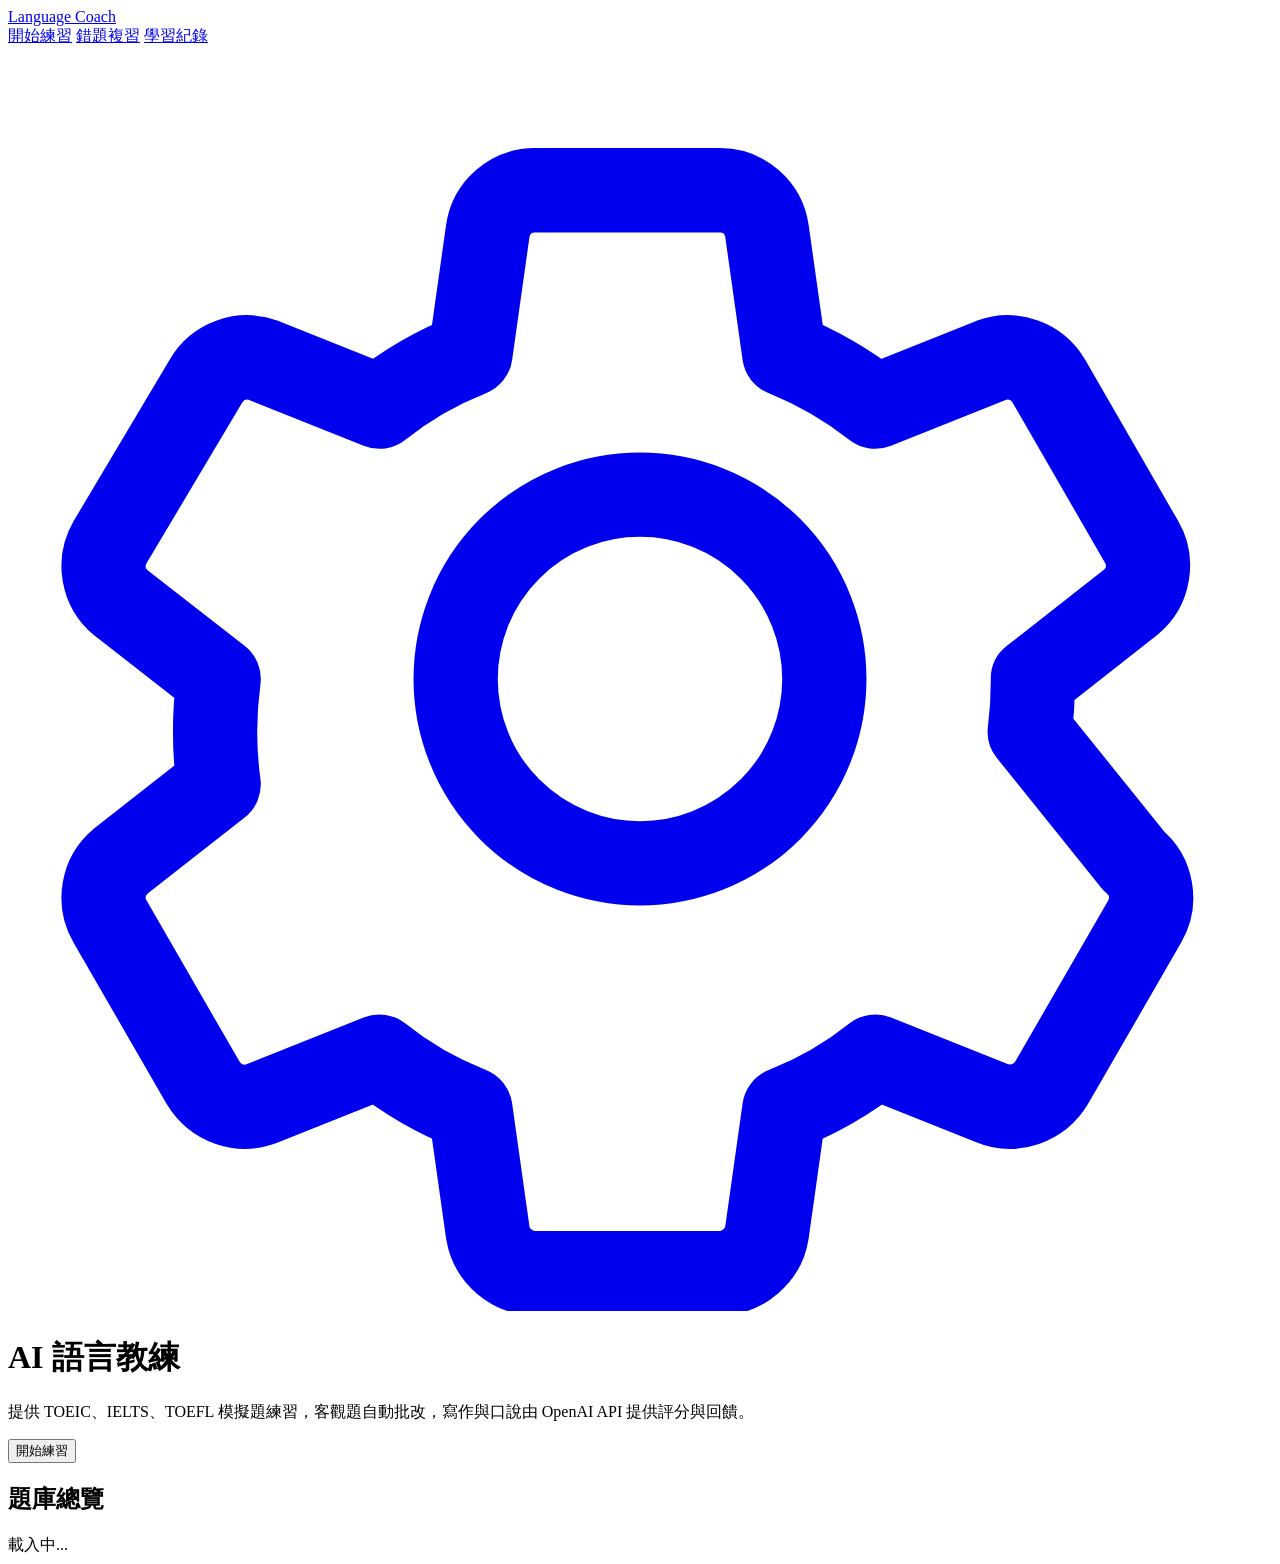
==== app/templates/index.html @ 825c1b6d "style(frontend): 改為黑白灰玻璃擬態視覺風格，移除所有裝飾性 emoji" ====
<!doctype html>
<html lang="zh-Hant">
<head>
  <meta charset="utf-8" />
  <meta name="viewport" content="width=device-width, initial-scale=1" />
  <title>Language Coach</title>
  <link rel="stylesheet" href="/static/style.css" />
</head>
<body>
  <header class="site">
    <a href="/">Language Coach</a>
    <nav>
      <a href="/practice">開始練習</a>
      <a href="/review">錯題複習</a>
      <a href="/history">學習紀錄</a>
      <a href="/settings" class="gear-link" title="設定" aria-label="設定"><svg class="icon" viewBox="0 0 24 24" fill="none" stroke="currentColor" stroke-width="1.6" stroke-linecap="round" stroke-linejoin="round"><path d="M12 15.5a3.5 3.5 0 1 0 0-7 3.5 3.5 0 0 0 0 7Z"/><path d="M19.4 13a7.4 7.4 0 0 0 .06-1l1.86-1.46a.9.9 0 0 0 .2-1.15l-1.76-3.05a.9.9 0 0 0-1.09-.39l-2.2.88a7.3 7.3 0 0 0-1.73-1l-.33-2.34a.9.9 0 0 0-.89-.77h-3.52a.9.9 0 0 0-.89.77l-.33 2.34c-.63.25-1.21.58-1.73 1l-2.2-.88a.9.9 0 0 0-1.09.39L1.94 9.4a.9.9 0 0 0 .2 1.15L4 12a7.4 7.4 0 0 0 0 2l-1.86 1.46a.9.9 0 0 0-.2 1.15l1.76 3.05c.24.4.72.57 1.15.39l2.2-.88c.52.42 1.1.75 1.73 1l.33 2.34c.07.44.46.77.89.77h3.52c.43 0 .82-.33.89-.77l.33-2.34c.63-.25 1.21-.58 1.73-1l2.2.88c.43.18.91.01 1.15-.39l1.76-3.05a.9.9 0 0 0-.2-1.15L19.4 13Z"/></svg></a>
    </nav>
  </header>
  <main>
    <div class="card">
      <h1>AI 語言教練</h1>
      <p>提供 TOEIC、IELTS、TOEFL 模擬題練習，客觀題自動批改，寫作與口說由 OpenAI API 提供評分與回饋。</p>
      <button onclick="location.href='/practice'">開始練習</button>
    </div>
    <div class="card">
      <h2>題庫總覽</h2>
      <div id="exam-summary">載入中...</div>
    </div>
  </main>
  <script>
    fetch('/api/exams').then(r => r.json()).then(rows => {
      const el = document.getElementById('exam-summary');
      if (!rows.length) { el.textContent = '尚無題目資料。'; return; }
      const byExam = {};
      rows.forEach(r => {
        byExam[r.exam] = byExam[r.exam] || { total: 0, sections: {} };
        byExam[r.exam].total += r.count;
        byExam[r.exam].sections[r.section] = (byExam[r.exam].sections[r.section] || 0) + r.count;
      });
      el.innerHTML = Object.entries(byExam).map(([exam, info]) => `
        <p><strong>${exam}</strong> - 共 ${info.total} 題
        ${Object.entries(info.sections).map(([s, c]) => `${s}: ${c}`).join('　')}</p>
      `).join('');
    });
  </script>
</body>
</html>
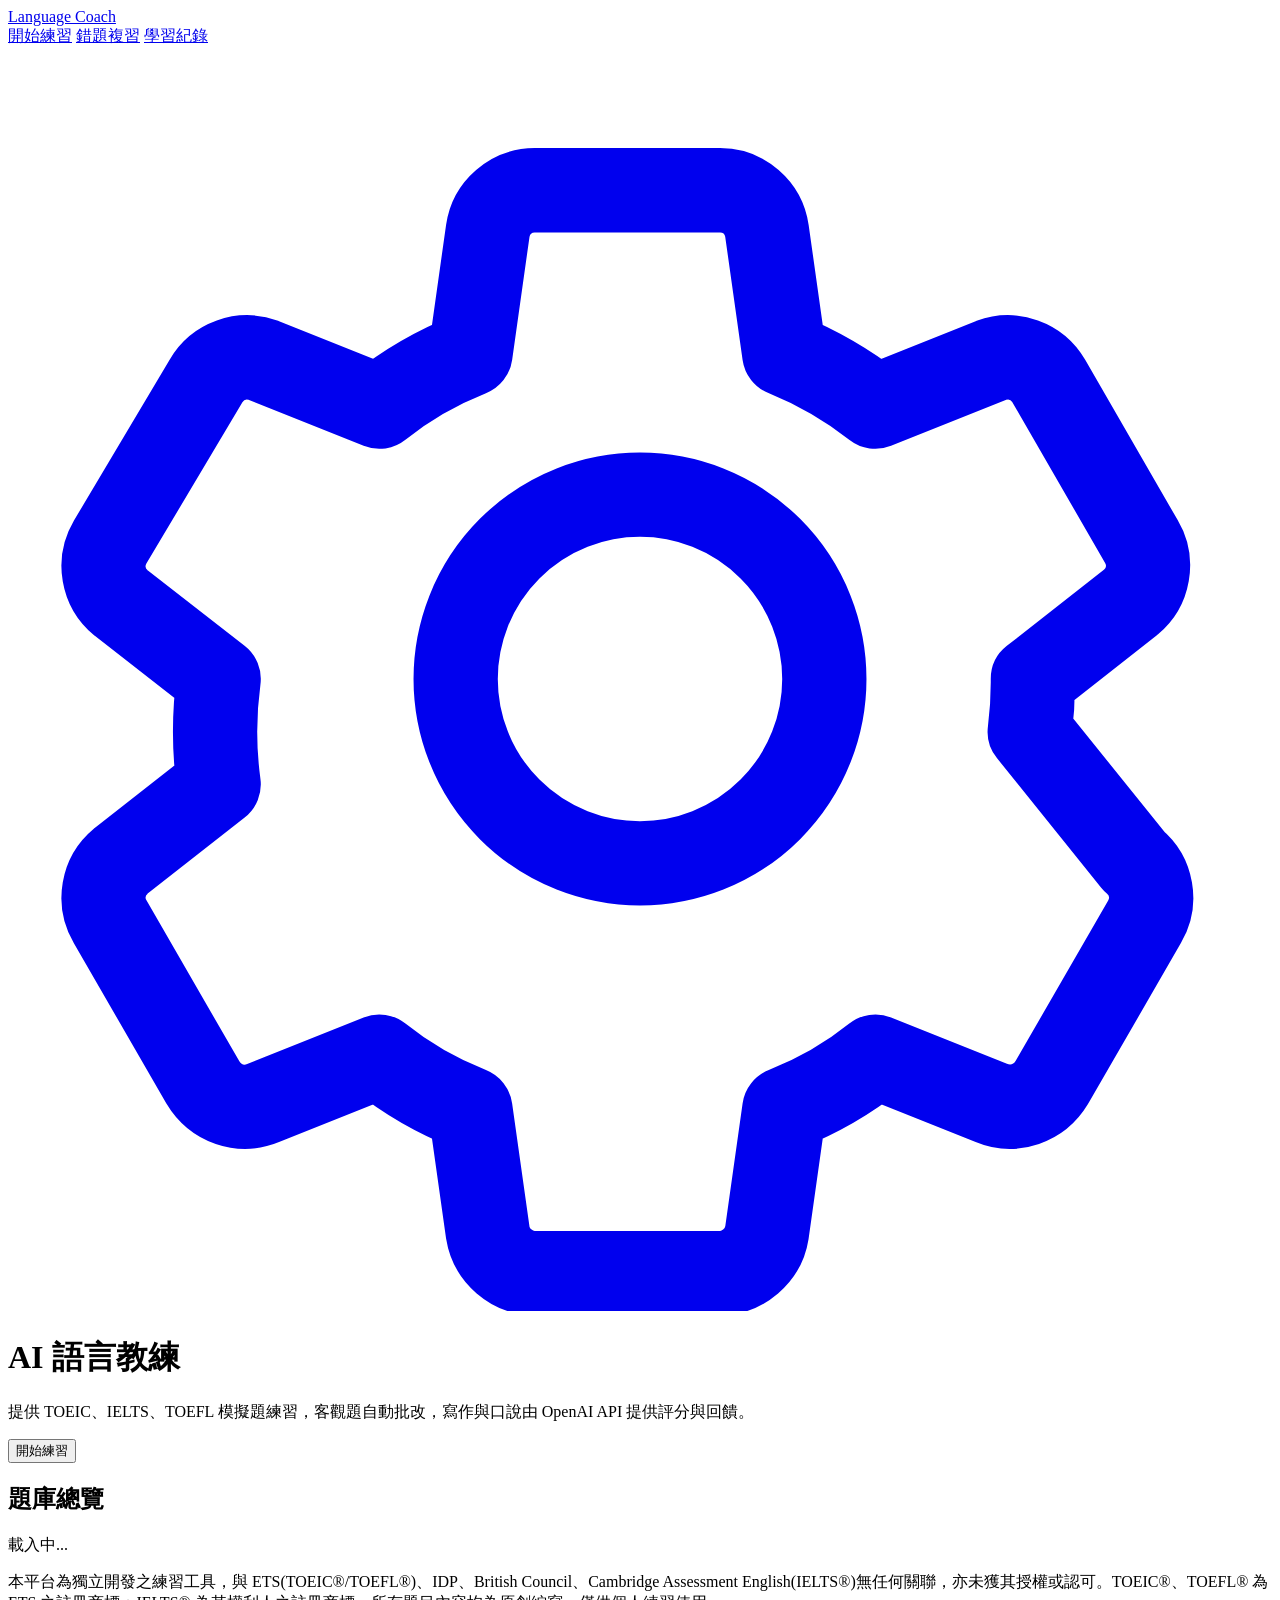
==== commit bf0246b2: "docs(frontend): 頁尾加上商標免責聲明以降低法律風險" ====
--- a/app/templates/index.html
+++ b/app/templates/index.html
@@ -27,6 +27,9 @@
       <div id="exam-summary">載入中...</div>
     </div>
   </main>
+  <footer class="site-footer">
+    <p>本平台為獨立開發之練習工具，與 ETS(TOEIC&reg;/TOEFL&reg;)、IDP、British Council、Cambridge Assessment English(IELTS&reg;)無任何關聯，亦未獲其授權或認可。TOEIC&reg;、TOEFL&reg; 為 ETS 之註冊商標；IELTS&reg; 為其權利人之註冊商標。所有題目內容均為原創編寫，僅供個人練習使用。</p>
+  </footer>
   <script>
     fetch('/api/exams').then(r => r.json()).then(rows => {
       const el = document.getElementById('exam-summary');
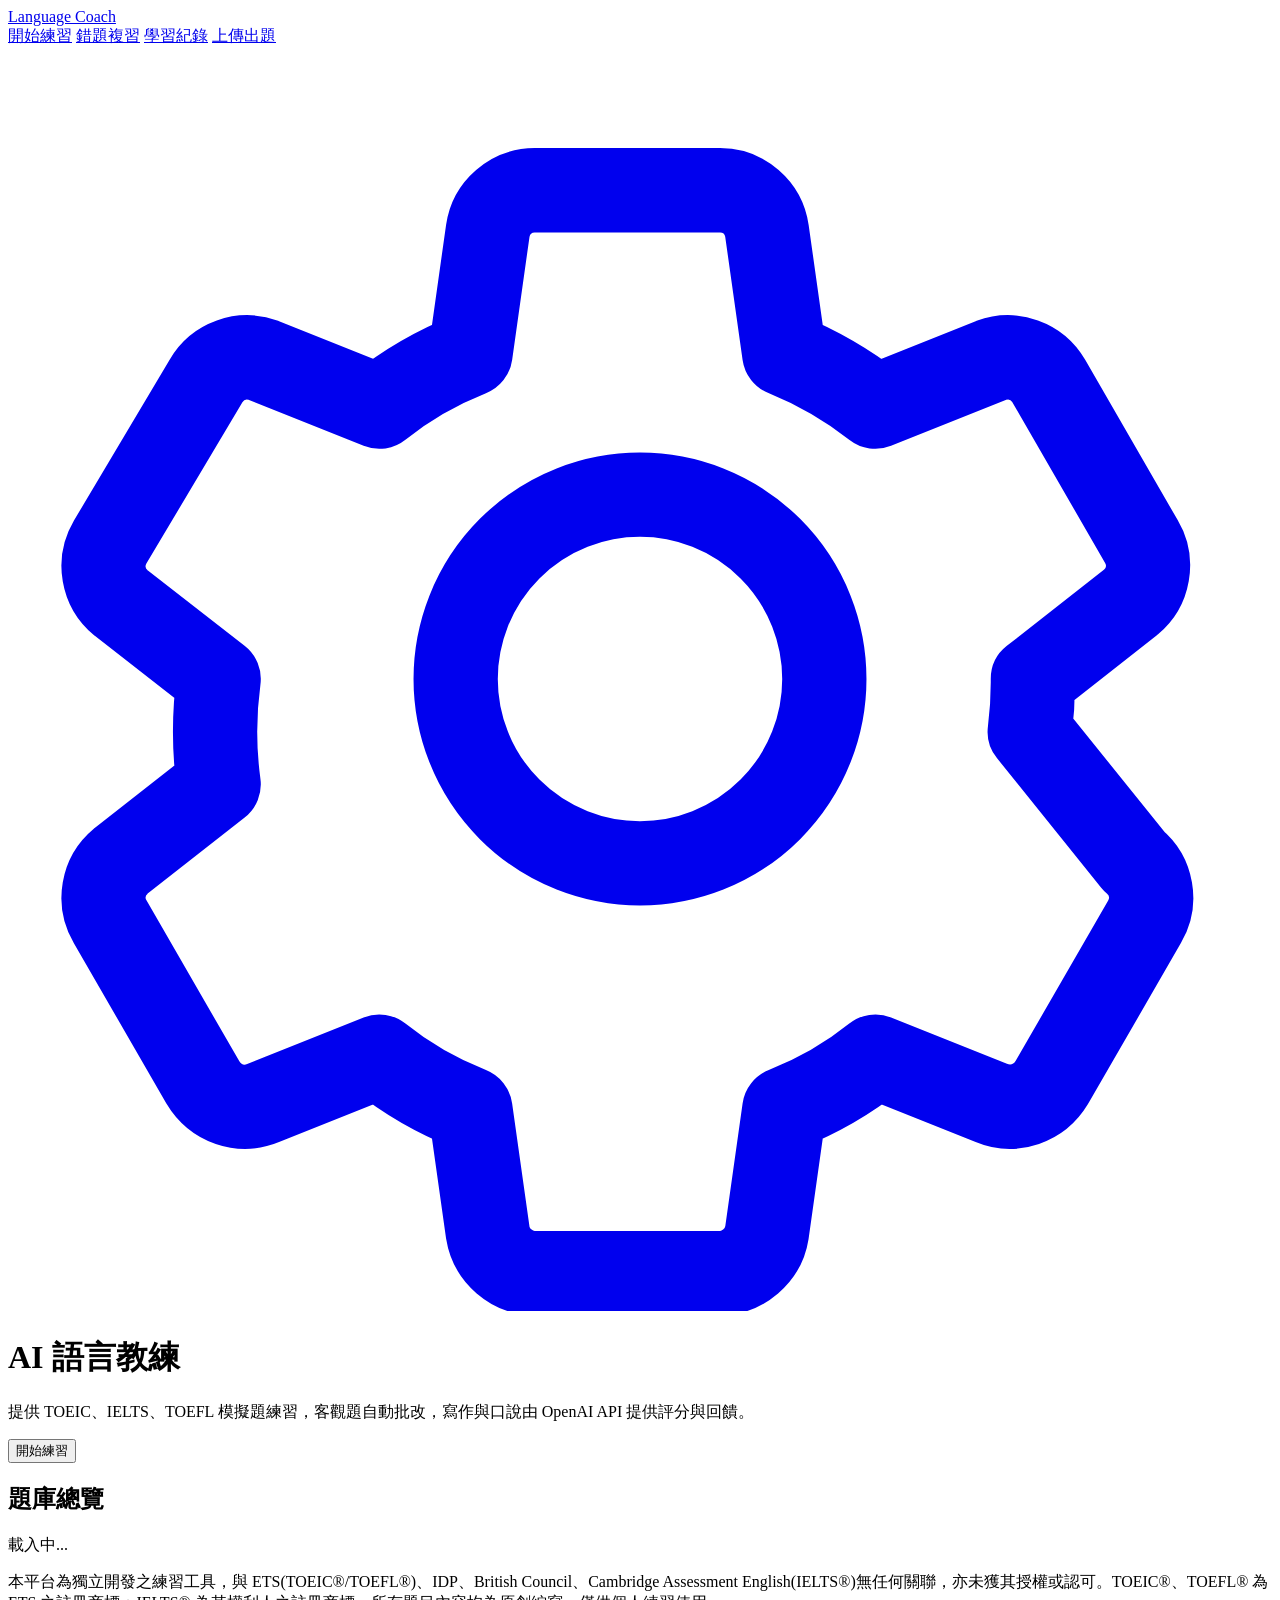
==== commit 20fad524: "feat(upload): 新增上傳 PDF/Word/TXT 並用 AI 產生相似題目功能" ====
--- a/app/templates/index.html
+++ b/app/templates/index.html
@@ -13,6 +13,7 @@
       <a href="/practice">開始練習</a>
       <a href="/review">錯題複習</a>
       <a href="/history">學習紀錄</a>
+      <a href="/upload">上傳出題</a>
       <a href="/settings" class="gear-link" title="設定" aria-label="設定"><svg class="icon" viewBox="0 0 24 24" fill="none" stroke="currentColor" stroke-width="1.6" stroke-linecap="round" stroke-linejoin="round"><path d="M12 15.5a3.5 3.5 0 1 0 0-7 3.5 3.5 0 0 0 0 7Z"/><path d="M19.4 13a7.4 7.4 0 0 0 .06-1l1.86-1.46a.9.9 0 0 0 .2-1.15l-1.76-3.05a.9.9 0 0 0-1.09-.39l-2.2.88a7.3 7.3 0 0 0-1.73-1l-.33-2.34a.9.9 0 0 0-.89-.77h-3.52a.9.9 0 0 0-.89.77l-.33 2.34c-.63.25-1.21.58-1.73 1l-2.2-.88a.9.9 0 0 0-1.09.39L1.94 9.4a.9.9 0 0 0 .2 1.15L4 12a7.4 7.4 0 0 0 0 2l-1.86 1.46a.9.9 0 0 0-.2 1.15l1.76 3.05c.24.4.72.57 1.15.39l2.2-.88c.52.42 1.1.75 1.73 1l.33 2.34c.07.44.46.77.89.77h3.52c.43 0 .82-.33.89-.77l.33-2.34c.63-.25 1.21-.58 1.73-1l2.2.88c.43.18.91.01 1.15-.39l1.76-3.05a.9.9 0 0 0-.2-1.15L19.4 13Z"/></svg></a>
     </nav>
   </header>
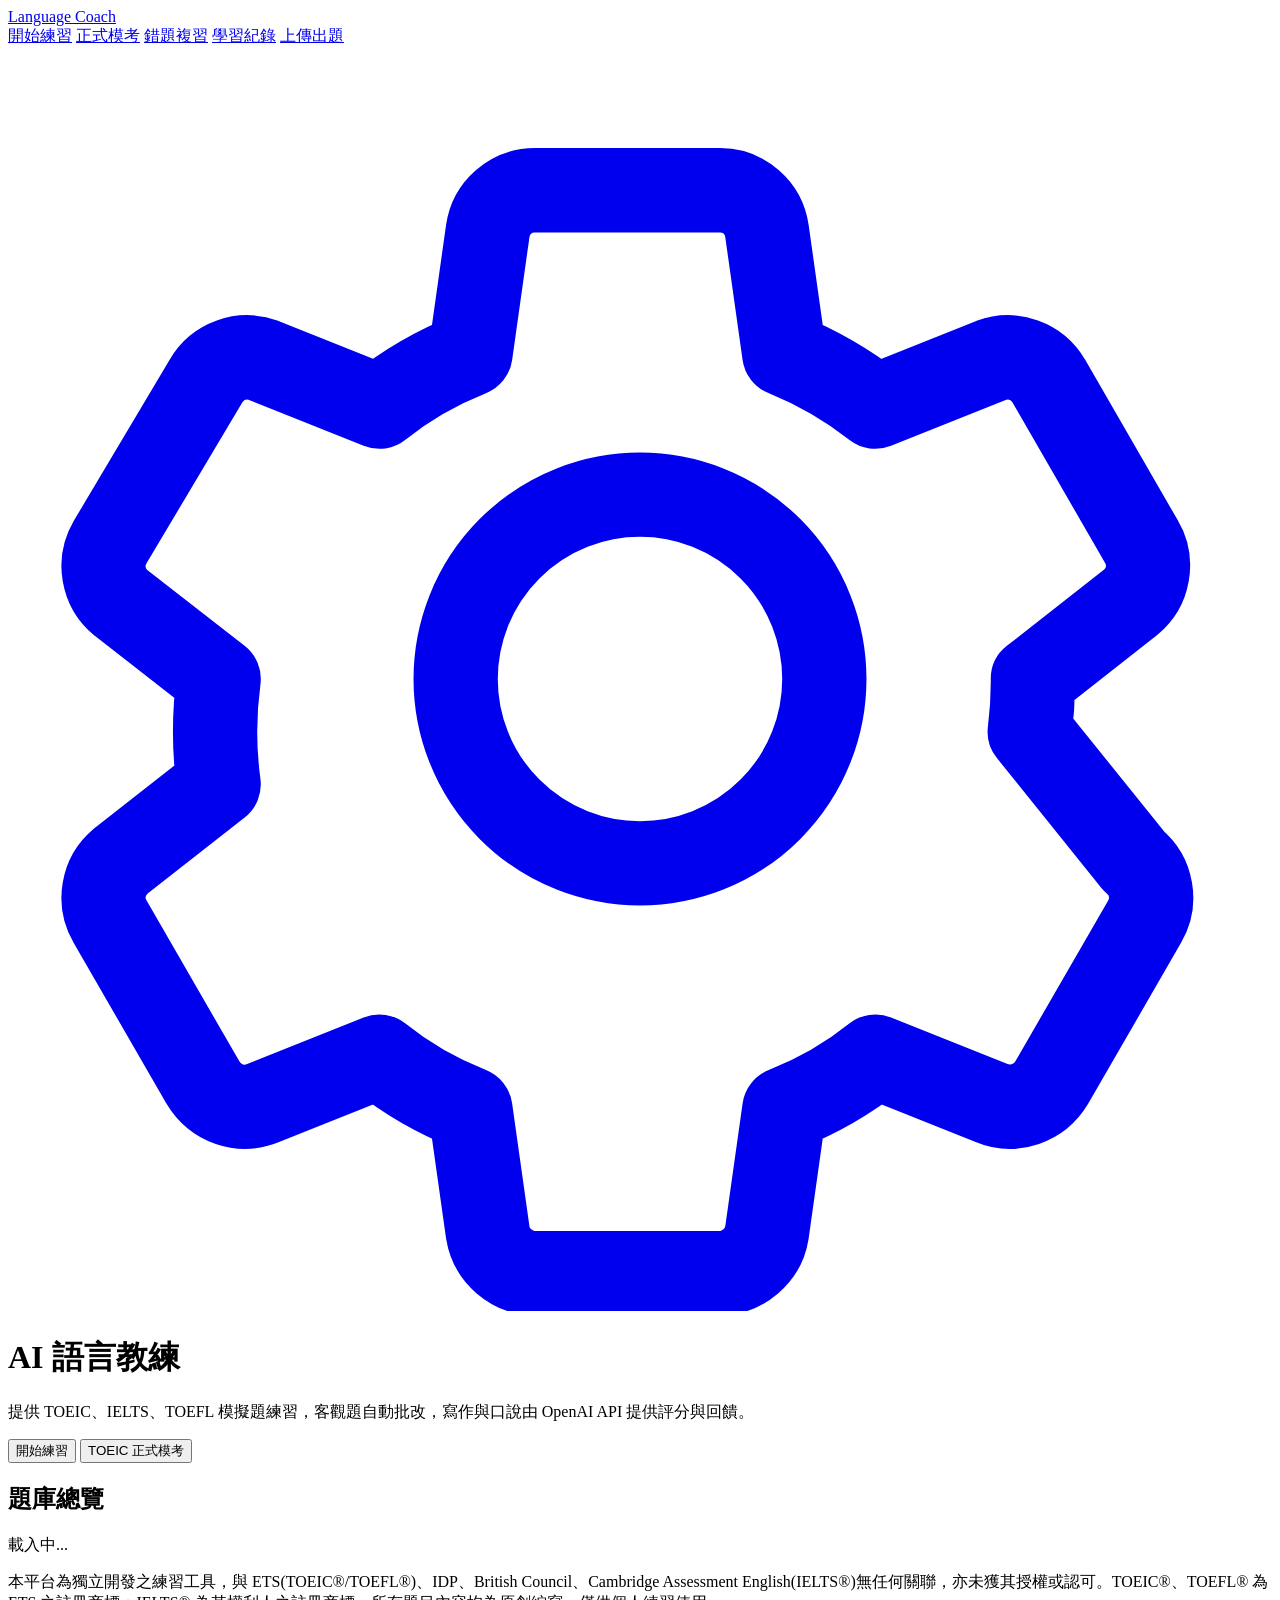
==== commit 355bceb4: "feat(mock-exam): 新增 TOEIC 正式模考模式,含完整組卷、雙節限時作答與近似換算成績" ====
--- a/app/templates/index.html
+++ b/app/templates/index.html
@@ -11,6 +11,7 @@
     <a href="/">Language Coach</a>
     <nav>
       <a href="/practice">開始練習</a>
+      <a href="/mock-exam">正式模考</a>
       <a href="/review">錯題複習</a>
       <a href="/history">學習紀錄</a>
       <a href="/upload">上傳出題</a>
@@ -22,6 +23,7 @@
       <h1>AI 語言教練</h1>
       <p>提供 TOEIC、IELTS、TOEFL 模擬題練習，客觀題自動批改，寫作與口說由 OpenAI API 提供評分與回饋。</p>
       <button onclick="location.href='/practice'">開始練習</button>
+      <button class="secondary" onclick="location.href='/mock-exam'">TOEIC 正式模考</button>
     </div>
     <div class="card">
       <h2>題庫總覽</h2>
@@ -31,6 +33,7 @@
   <footer class="site-footer">
     <p>本平台為獨立開發之練習工具，與 ETS(TOEIC&reg;/TOEFL&reg;)、IDP、British Council、Cambridge Assessment English(IELTS&reg;)無任何關聯，亦未獲其授權或認可。TOEIC&reg;、TOEFL&reg; 為 ETS 之註冊商標；IELTS&reg; 為其權利人之註冊商標。所有題目內容均為原創編寫，僅供個人練習使用。</p>
   </footer>
+  <script src="/static/selection-translate.js"></script>
   <script>
     fetch('/api/exams').then(r => r.json()).then(rows => {
       const el = document.getElementById('exam-summary');
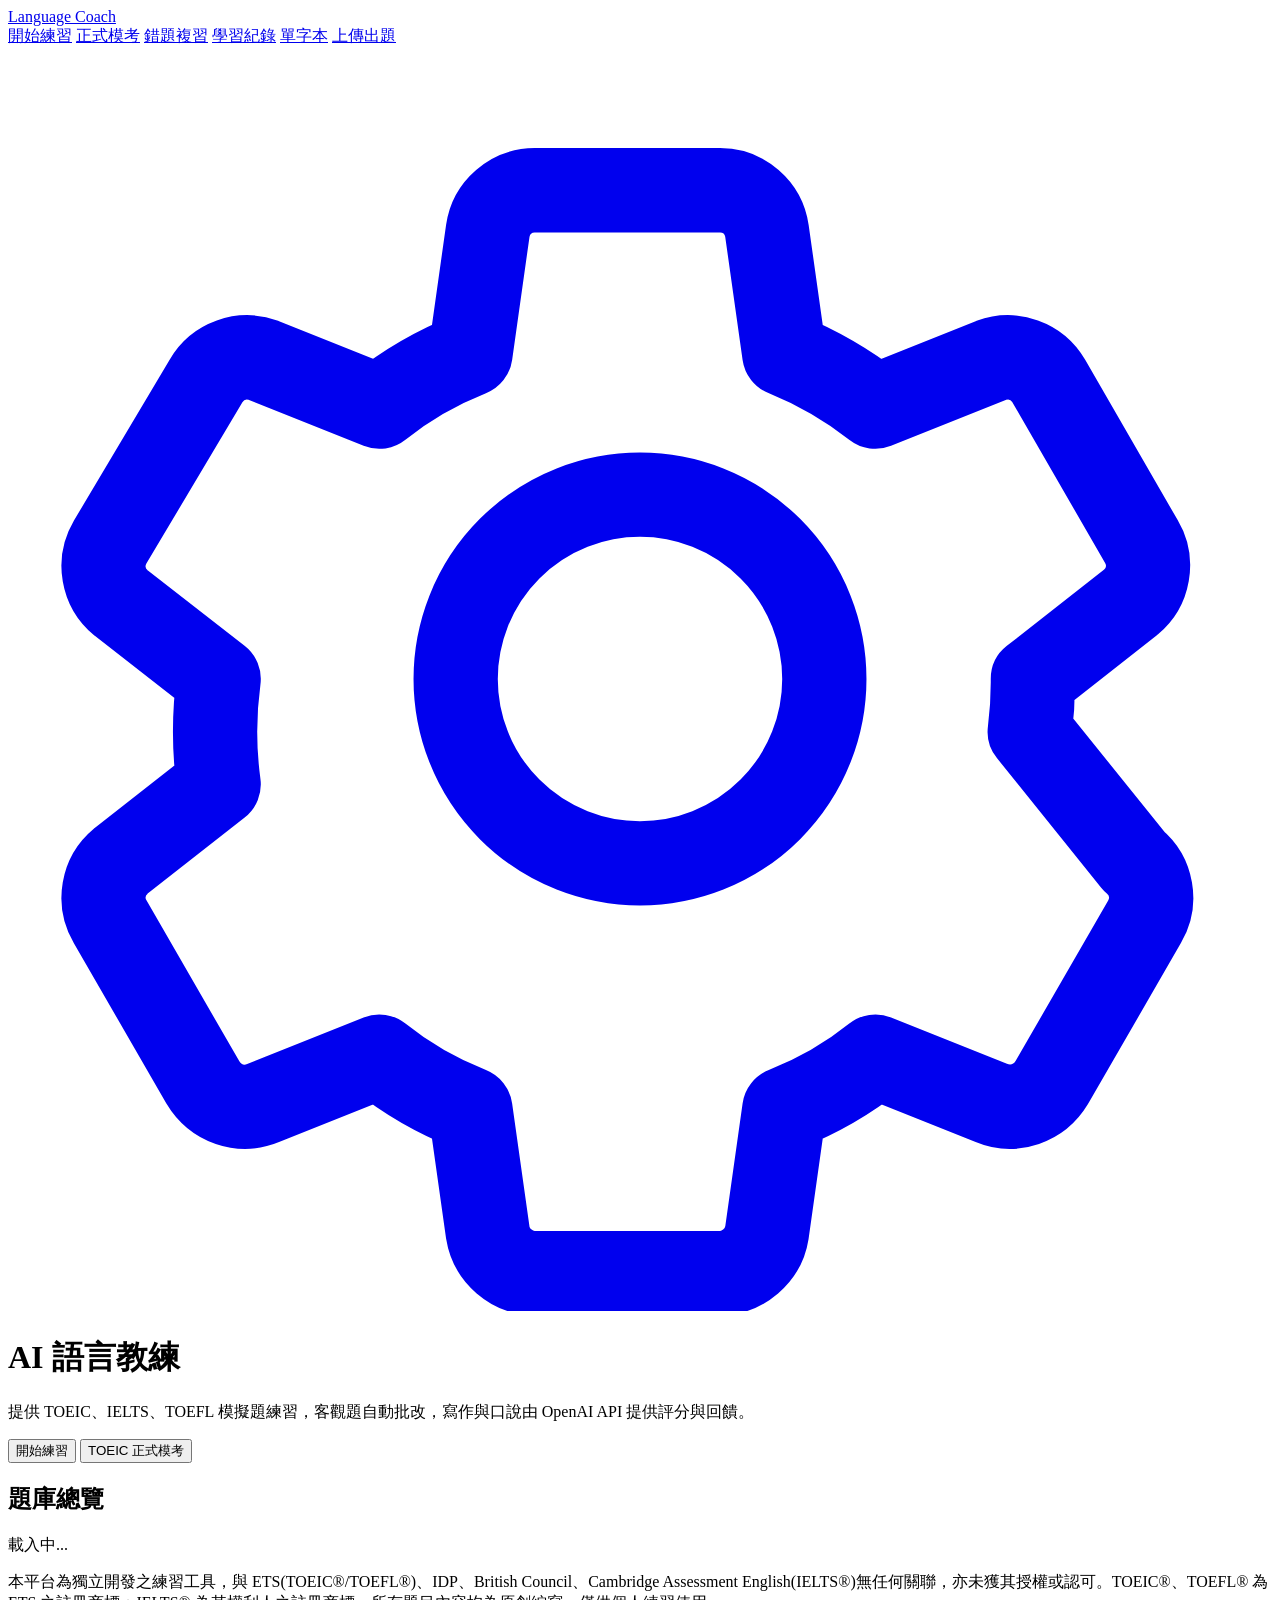
==== commit 679182d7: "feat(vocab): 新增單字本,選字翻譯自動收錄並生成牛津字典等級的完整釋義" ====
--- a/app/templates/index.html
+++ b/app/templates/index.html
@@ -14,6 +14,7 @@
       <a href="/mock-exam">正式模考</a>
       <a href="/review">錯題複習</a>
       <a href="/history">學習紀錄</a>
+      <a href="/vocab">單字本</a>
       <a href="/upload">上傳出題</a>
       <a href="/settings" class="gear-link" title="設定" aria-label="設定"><svg class="icon" viewBox="0 0 24 24" fill="none" stroke="currentColor" stroke-width="1.6" stroke-linecap="round" stroke-linejoin="round"><path d="M12 15.5a3.5 3.5 0 1 0 0-7 3.5 3.5 0 0 0 0 7Z"/><path d="M19.4 13a7.4 7.4 0 0 0 .06-1l1.86-1.46a.9.9 0 0 0 .2-1.15l-1.76-3.05a.9.9 0 0 0-1.09-.39l-2.2.88a7.3 7.3 0 0 0-1.73-1l-.33-2.34a.9.9 0 0 0-.89-.77h-3.52a.9.9 0 0 0-.89.77l-.33 2.34c-.63.25-1.21.58-1.73 1l-2.2-.88a.9.9 0 0 0-1.09.39L1.94 9.4a.9.9 0 0 0 .2 1.15L4 12a7.4 7.4 0 0 0 0 2l-1.86 1.46a.9.9 0 0 0-.2 1.15l1.76 3.05c.24.4.72.57 1.15.39l2.2-.88c.52.42 1.1.75 1.73 1l.33 2.34c.07.44.46.77.89.77h3.52c.43 0 .82-.33.89-.77l.33-2.34c.63-.25 1.21-.58 1.73-1l2.2.88c.43.18.91.01 1.15-.39l1.76-3.05a.9.9 0 0 0-.2-1.15L19.4 13Z"/></svg></a>
     </nav>
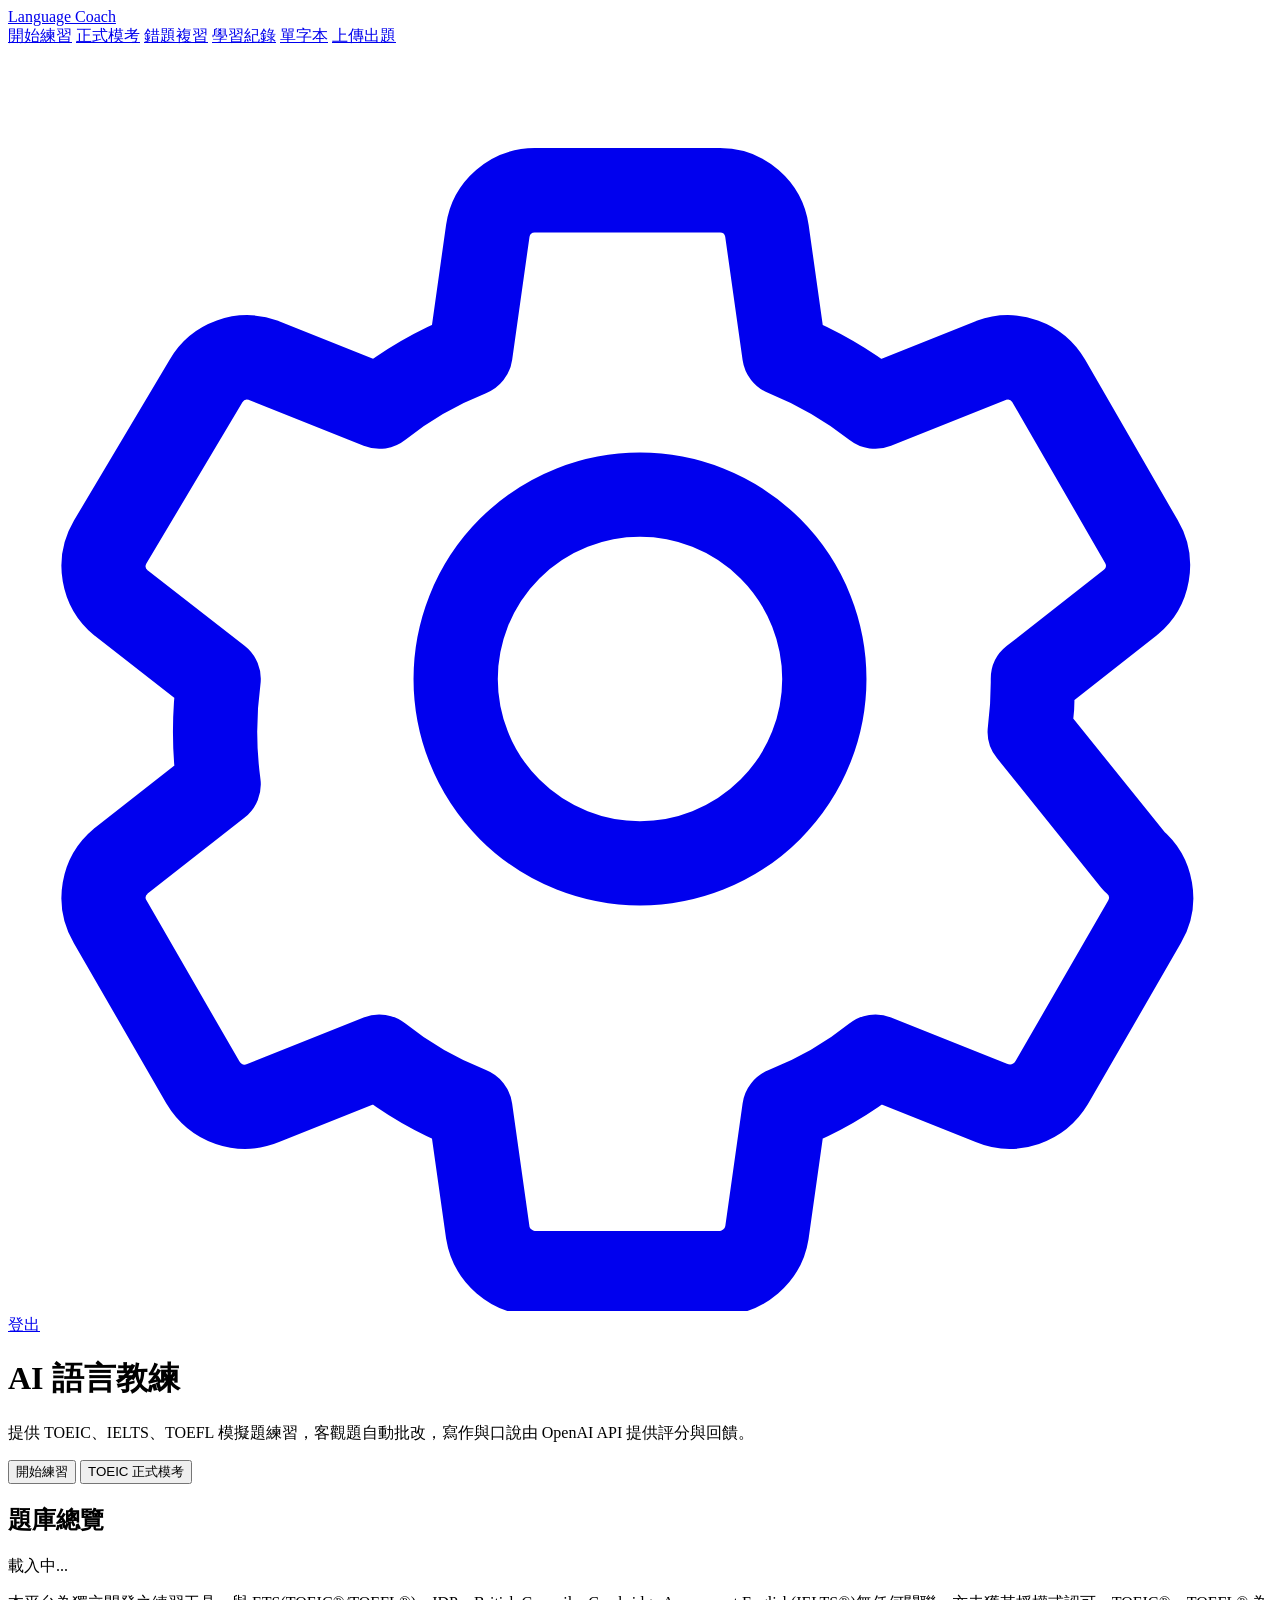
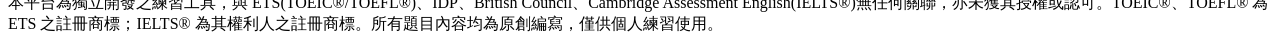
==== commit 1a54acaa: "test(auth): 補上多使用者帳號與資料隔離測試,既有測試改用已登入 session" ====
--- a/app/templates/index.html
+++ b/app/templates/index.html
@@ -17,6 +17,8 @@
       <a href="/vocab">單字本</a>
       <a href="/upload">上傳出題</a>
       <a href="/settings" class="gear-link" title="設定" aria-label="設定"><svg class="icon" viewBox="0 0 24 24" fill="none" stroke="currentColor" stroke-width="1.6" stroke-linecap="round" stroke-linejoin="round"><path d="M12 15.5a3.5 3.5 0 1 0 0-7 3.5 3.5 0 0 0 0 7Z"/><path d="M19.4 13a7.4 7.4 0 0 0 .06-1l1.86-1.46a.9.9 0 0 0 .2-1.15l-1.76-3.05a.9.9 0 0 0-1.09-.39l-2.2.88a7.3 7.3 0 0 0-1.73-1l-.33-2.34a.9.9 0 0 0-.89-.77h-3.52a.9.9 0 0 0-.89.77l-.33 2.34c-.63.25-1.21.58-1.73 1l-2.2-.88a.9.9 0 0 0-1.09.39L1.94 9.4a.9.9 0 0 0 .2 1.15L4 12a7.4 7.4 0 0 0 0 2l-1.86 1.46a.9.9 0 0 0-.2 1.15l1.76 3.05c.24.4.72.57 1.15.39l2.2-.88c.52.42 1.1.75 1.73 1l.33 2.34c.07.44.46.77.89.77h3.52c.43 0 .82-.33.89-.77l.33-2.34c.63-.25 1.21-.58 1.73-1l2.2.88c.43.18.91.01 1.15-.39l1.76-3.05a.9.9 0 0 0-.2-1.15L19.4 13Z"/></svg></a>
+      <span id="nav-user" class="hint"></span>
+      <a href="#" id="logout-link">登出</a>
     </nav>
   </header>
   <main>
@@ -29,6 +31,11 @@
     <div class="card">
       <h2>題庫總覽</h2>
       <div id="exam-summary">載入中...</div>
+    </div>
+    <div class="card" id="vocab-due-card" style="display:none">
+      <h2>單字複習</h2>
+      <p id="vocab-due-text"></p>
+      <button onclick="location.href='/vocab/review'">開始複習</button>
     </div>
   </main>
   <footer class="site-footer">
@@ -50,6 +57,13 @@
         ${Object.entries(info.sections).map(([s, c]) => `${s}: ${c}`).join('　')}</p>
       `).join('');
     });
+
+    fetch('/api/vocab/review/due-count').then(r => r.json()).then(data => {
+      if (!data.due) return;
+      document.getElementById('vocab-due-text').textContent = `今天有 ${data.due} 個單字到期需要複習。`;
+      document.getElementById('vocab-due-card').style.display = '';
+    });
   </script>
+  <script src="/static/nav-auth.js"></script>
 </body>
 </html>
